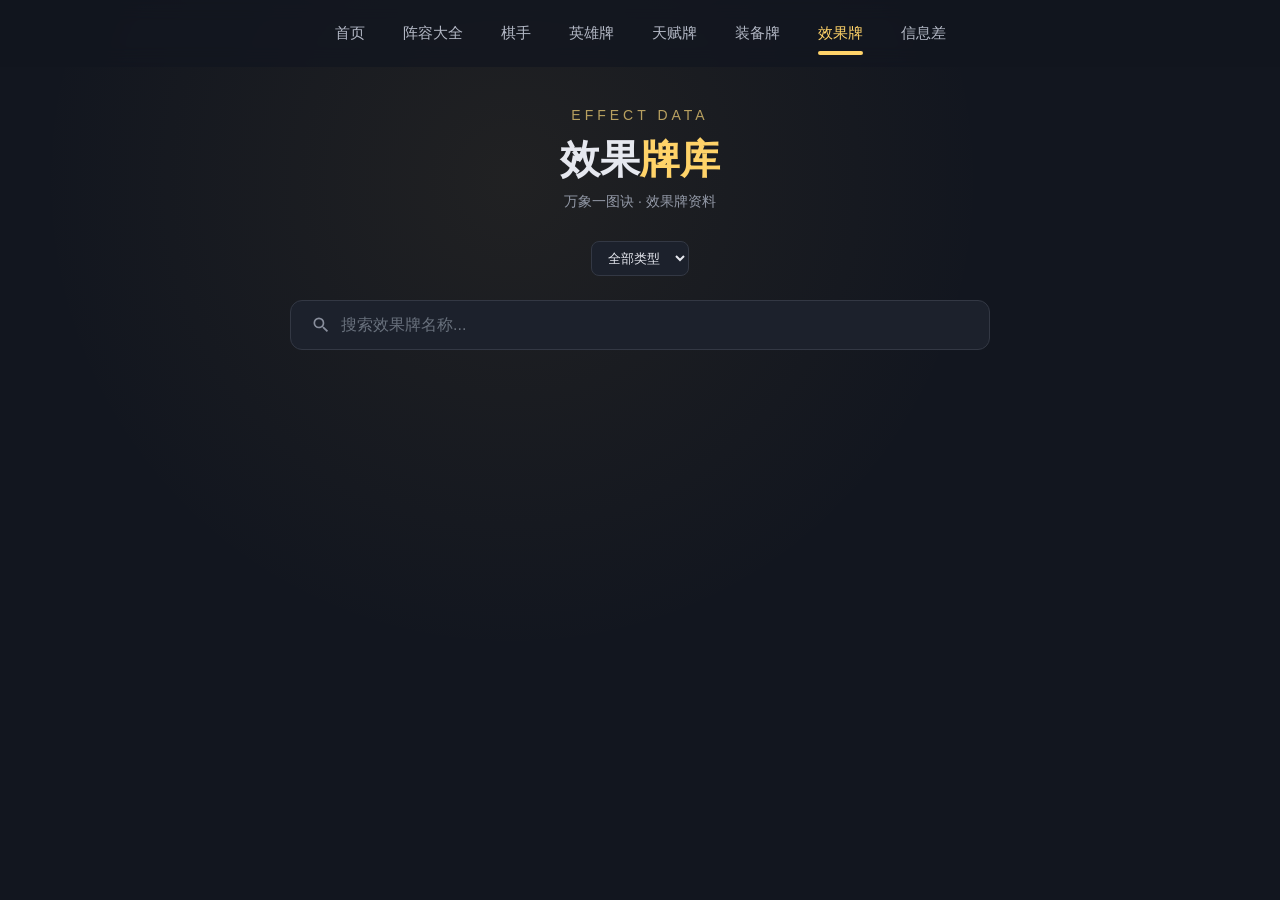
==== effect.html @ 61bbeb1e "Create effect.html" ====
<!DOCTYPE html>
<html lang="zh-CN">
<head>
    <meta charset="UTF-8">
    <meta name="viewport" content="width=device-width, initial-scale=1.0">
    <title>效果牌 - 王者万象棋 - 万象一图诀</title>
    <base href="./">
    <style>
        * {
            margin: 0;
            padding: 0;
            box-sizing: border-box;
            font-family: "PingFang SC", "Microsoft YaHei", sans-serif;
        }
        body {
            background-color: #12161f;
            color: #e6e8ef;
            background-image: radial-gradient(circle at 40% 20%, rgba(204, 164, 79, 0.08), transparent 45%);
            min-height: 100vh;
        }
        /* 顶部导航栏 */
        .top-nav-wrap {
            display: flex;
            align-items: center;
            justify-content: center;
            gap: 6px;
            padding: 16px 20px;
            background-color: rgba(18, 22, 31, 0.75);
            backdrop-filter: blur(10px);
            position: sticky;
            top: 0;
            z-index: 99;
        }
        .top-nav-wrap a {
            text-decoration: none;
            color: #b4b9c6;
            padding: 8px 16px;
            border-radius: 8px;
            font-size: 15px;
            transition: all 0.2s;
        }
        .top-nav-wrap a:hover {
            color: #ffd369;
            background-color: rgba(255,211,105,0.08);
        }
        .top-nav-wrap a.active {
            color: #ffd369;
            position: relative;
        }
        .top-nav-wrap a.active::after{
            content:'';
            position:absolute;
            left:16px;
            right:16px;
            bottom:-4px;
            height:4px;
            background:#ffd369;
            border-radius:99px;
        }
        .container {
            max-width: 1100px;
            margin: 0 auto;
            padding: 40px 20px;
        }
        .page-title {
            text-align:center;
            margin-bottom:30px;
        }
        .subtitle-tag {
            color: #b8a060;
            letter-spacing: 4px;
            font-size:14px;
            margin-bottom:12px;
        }
        h1 {
            font-size: 40px;
            line-height: 1.2;
            font-weight: 600;
        }
        .yellow-text {
            color: #ffd369;
        }
        .desc-line {
            color:#9298a6;
            margin:10px 0 24px;
            font-size:14px;
        }
        /* 筛选栏 */
        .filter-row {
            display:flex;
            gap:12px;
            justify-content:center;
            flex-wrap:wrap;
            margin-bottom:24px;
        }
        .filter-row select {
            background:#1c212c;
            color:#e6e8ef;
            border:1px solid #333844;
            padding: 8px 12px;
            border-radius:8px;
            outline:none;
        }
        /* 搜索框 */
        .search-box {
            display:flex;
            align-items:center;
            width: min(700px, 100%);
            margin:0 auto 36px;
            background: #1c212c;
            border: 1px solid #333844;
            border-radius:12px;
            padding:14px 20px;
        }
        .search-box input {
            flex:1;
            background:transparent;
            border:none;
            outline:none;
            color:#e6e8ef;
            font-size:16px;
            padding-left:10px;
        }
        .search-box input::placeholder {
            color:#68707c;
        }
        /* 卡片网格 */
        .card-grid {
            display:grid;
            grid-template-columns: repeat(auto-fill, minmax(200px,1fr));
            gap:16px;
        }
        .effect-card-item {
            background:#1c212c;
            border-radius:10px;
            padding:14px;
            border:1px solid #282d38;
            transition:0.2s;
            cursor:pointer;
        }
        .effect-card-item:hover {
            border-color:rgba(255,211,105,0.35);
        }
        .effect-card-cover img {
            width:100%;
            border-radius:8px;
            object-fit:cover;
        }
        /* 弹窗 */
        #detailModal {
            position: fixed;
            inset:0;
            background:rgba(0,0,0,0.75);
            display:none;
            align-items:center;
            justify-content:center;
            z-index:999;
            padding:20px;
        }
        .modal-content {
            background:#12161f;
            border:1px solid #333844;
            border-radius:14px;
            max-width:720px;
            width:100%;
            max-height:90vh;
            overflow-y:auto;
            padding:24px;
        }
        .split-line {
            height:1px;
            background:#282d38;
            margin:20px 0;
        }
        .modal-block h4 {
            color:#ffd369;
            margin-bottom:12px;
        }
        /* 弹窗头部 */
        .hero-header-bar {
            display:flex;
            align-items:center;
            gap:16px;
        }
        .hero-icon-wrap {
            display:flex;
            align-items:center;
            gap:16px;
        }
        .hero-main-icon {
            width:80px;
            height:80px;
            border-radius:10px;
            object-fit:cover;
        }
        .hero-name-large {
            font-size:24px;
            color:#ffd369;
            font-weight:bold;
        }
        .tag-stage {
            display:inline-block;
            background:rgba(255,211,105,0.12);
            color:#ffd369;
            padding:3px 8px;
            border-radius:6px;
            font-size:13px;
            margin-top:6px;
        }
    </style>
</head>
<body>
    <!-- 导航 -->
    <div class="top-nav-wrap">
        <a href="./index.html">首页</a>
        <a href="./lineup.html">阵容大全</a>
        <a href="./player.html">棋手</a>
        <a href="./hero-card.html">英雄牌</a>
        <a href="./talent.html">天赋牌</a>
        <a href="./equip.html">装备牌</a>
        <a href="./effect.html" class="active">效果牌</a>
        <a href="./info-gap.html">信息差</a>
    </div>

    <div class="container">
        <div class="page-title">
            <div class="subtitle-tag">EFFECT DATA</div>
            <h1>效果<span class="yellow-text">牌库</span></h1>
            <div class="desc-line">万象一图诀 · 效果牌资料</div>
        </div>

        <div class="filter-row">
            <select id="effectTypeFilter">
                <option value="all">全部类型</option>
                <option value="增益">增益</option>
                <option value="减益">减益</option>
                <option value="召唤">召唤</option>
                <option value="伤害">伤害</option>
            </select>
        </div>

        <div class="search-box">
            <svg width="20" height="20" viewBox="0 0 24 24" fill="#888e9c">
                <path d="M15.5 14h-.79l-.28-.27A6.471 6.471 0 0016 9.5 6.5 6.5 0 109.5 16c1.61 0 3.09-.59 4.23-1.57l.27.28v.79l5 4.99L20.49 19l-4.99-5zm-6 0C7.01 14 5 11.99 5 9.5S7.01 5 9.5 5 14 7.01 14 9.5 11.99 14 9.5 14z"/>
            </svg>
            <input id="effectSearchInput" type="text" placeholder="搜索效果牌名称...">
        </div>

        <div class="card-grid" id="effectCardList">
            <!-- 效果牌卡片渲染区域 -->
        </div>
    </div>

    <!-- 弹窗 -->
    <div id="detailModal">
        <div class="modal-content" id="modalBody">
        </div>
    </div>

<script type="module">
    import { allEffectData } from './effect.js';

    let currentEffectType = 'all';
    let effectSearchKw = '';
    const modal = document.getElementById('detailModal');
    const modalBody = document.getElementById('modalBody');

    document.getElementById('effectTypeFilter').addEventListener('change', e=>{
        currentEffectType = e.target.value;
        renderEffectList();
    })
    document.getElementById('effectSearchInput').addEventListener('input', e=>{
        effectSearchKw = e.target.value.trim().toLowerCase();
        renderEffectList();
    })

    function renderEffectList(){
        const wrap = document.getElementById('effectCardList');
        let filterArr = [...allEffectData];
        if(currentEffectType !== 'all'){
            filterArr = filterArr.filter(item => item.type === currentEffectType)
        }
        if(effectSearchKw){
            filterArr = filterArr.filter(item=> item.name.toLowerCase().includes(effectSearchKw))
        }
        if (!filterArr.length) {
            wrap.innerHTML = `<div style="text-align:center;color:#68707c;padding:40px">没有匹配的效果牌</div>`;
            return;
        }
        // 列表使用小图，没有小图自动回退大图
        wrap.innerHTML = filterArr.map(item => `
            <div class="effect-card-item" data-id="${item.id}">
                <div class="effect-card-cover">
                    <img src="${item.smallImg ?? item.img}" alt="${item.name}">
                    <div style="text-align:center;margin-top:8px;color:#ffd369">${item.name}</div>
                </div>
            </div>
        `).join('');
        bindEffectClick();
    }

    function bindEffectClick(){
        document.querySelectorAll('.effect-card-item').forEach(card=>{
            card.onclick = ()=>{
                const id = Number(card.dataset.id);
                const find = allEffectData.find(x=>x.id === id);
                if(!find) return;
                modalBody.innerHTML = `
                <div class="hero-header-bar">
                    <div class="hero-icon-wrap">
                        <img class="hero-main-icon" src="${find.img}" alt="${find.name}">
                        <div class="hero-name-title">
                            <div class="hero-name-main">
                                <span class="hero-name-large">${find.name}</span>
                            </div>
                            <div class="hero-tags-top">
                                <span class="tag-stage">${find.type}</span>
                            </div>
                        </div>
                    </div>
                </div>
                <div class="split-line"></div>
                <div class="modal-block">
                    <h4>效果描述</h4>
                    <div style="font-size:18px; line-height:1.6;">${find.desc || "暂无描述"}</div>
                </div>
                <div class="split-line"></div>
                <div class="modal-block">
                    <h4>获取方式</h4>
                    <div>${find.source || "暂无"}</div>
                </div>
                `;
                modal.style.display = 'flex';
            }
        })
    }
    // 空白处关闭弹窗
    modal.addEventListener('click', (e)=>{
        if(e.target === modal){
            modal.style.display = 'none';
        }
    })

    renderEffectList();
</script>

<!-- 导航高亮脚本 -->
<script>
(function(){
  const navLinks = document.querySelectorAll('.top-nav-wrap a');
  const currentPath = location.pathname.split('/').pop() || 'index.html';
  navLinks.forEach(link => {
    link.classList.remove('active');
    const href = link.getAttribute('href').replace('./','');
    if(href === currentPath){
      link.classList.add('active');
    }
  })
})();
</script>
</body>
</html>
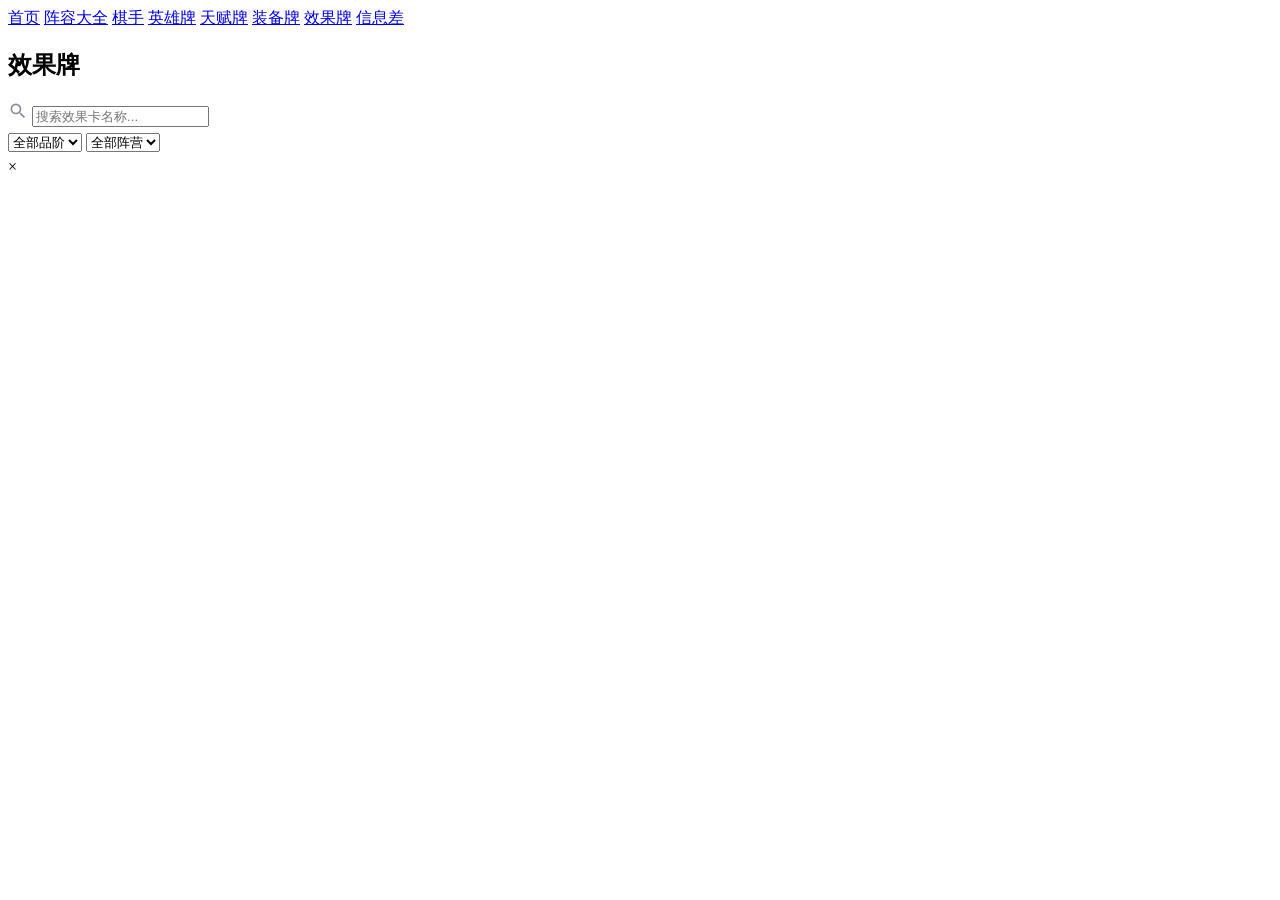
==== commit 8f8faf4c: "Update effect.html" ====
--- a/effect.html
+++ b/effect.html
@@ -1,362 +1,75 @@
 <!DOCTYPE html>
 <html lang="zh-CN">
 <head>
-    <meta charset="UTF-8">
-    <meta name="viewport" content="width=device-width, initial-scale=1.0">
-    <title>效果牌 - 王者万象棋 - 万象一图诀</title>
-    <base href="./">
-    <style>
-        * {
-            margin: 0;
-            padding: 0;
-            box-sizing: border-box;
-            font-family: "PingFang SC", "Microsoft YaHei", sans-serif;
-        }
-        body {
-            background-color: #12161f;
-            color: #e6e8ef;
-            background-image: radial-gradient(circle at 40% 20%, rgba(204, 164, 79, 0.08), transparent 45%);
-            min-height: 100vh;
-        }
-        /* 顶部导航栏 */
-        .top-nav-wrap {
-            display: flex;
-            align-items: center;
-            justify-content: center;
-            gap: 6px;
-            padding: 16px 20px;
-            background-color: rgba(18, 22, 31, 0.75);
-            backdrop-filter: blur(10px);
-            position: sticky;
-            top: 0;
-            z-index: 99;
-        }
-        .top-nav-wrap a {
-            text-decoration: none;
-            color: #b4b9c6;
-            padding: 8px 16px;
-            border-radius: 8px;
-            font-size: 15px;
-            transition: all 0.2s;
-        }
-        .top-nav-wrap a:hover {
-            color: #ffd369;
-            background-color: rgba(255,211,105,0.08);
-        }
-        .top-nav-wrap a.active {
-            color: #ffd369;
-            position: relative;
-        }
-        .top-nav-wrap a.active::after{
-            content:'';
-            position:absolute;
-            left:16px;
-            right:16px;
-            bottom:-4px;
-            height:4px;
-            background:#ffd369;
-            border-radius:99px;
-        }
-        .container {
-            max-width: 1100px;
-            margin: 0 auto;
-            padding: 40px 20px;
-        }
-        .page-title {
-            text-align:center;
-            margin-bottom:30px;
-        }
-        .subtitle-tag {
-            color: #b8a060;
-            letter-spacing: 4px;
-            font-size:14px;
-            margin-bottom:12px;
-        }
-        h1 {
-            font-size: 40px;
-            line-height: 1.2;
-            font-weight: 600;
-        }
-        .yellow-text {
-            color: #ffd369;
-        }
-        .desc-line {
-            color:#9298a6;
-            margin:10px 0 24px;
-            font-size:14px;
-        }
-        /* 筛选栏 */
-        .filter-row {
-            display:flex;
-            gap:12px;
-            justify-content:center;
-            flex-wrap:wrap;
-            margin-bottom:24px;
-        }
-        .filter-row select {
-            background:#1c212c;
-            color:#e6e8ef;
-            border:1px solid #333844;
-            padding: 8px 12px;
-            border-radius:8px;
-            outline:none;
-        }
-        /* 搜索框 */
-        .search-box {
-            display:flex;
-            align-items:center;
-            width: min(700px, 100%);
-            margin:0 auto 36px;
-            background: #1c212c;
-            border: 1px solid #333844;
-            border-radius:12px;
-            padding:14px 20px;
-        }
-        .search-box input {
-            flex:1;
-            background:transparent;
-            border:none;
-            outline:none;
-            color:#e6e8ef;
-            font-size:16px;
-            padding-left:10px;
-        }
-        .search-box input::placeholder {
-            color:#68707c;
-        }
-        /* 卡片网格 */
-        .card-grid {
-            display:grid;
-            grid-template-columns: repeat(auto-fill, minmax(200px,1fr));
-            gap:16px;
-        }
-        .effect-card-item {
-            background:#1c212c;
-            border-radius:10px;
-            padding:14px;
-            border:1px solid #282d38;
-            transition:0.2s;
-            cursor:pointer;
-        }
-        .effect-card-item:hover {
-            border-color:rgba(255,211,105,0.35);
-        }
-        .effect-card-cover img {
-            width:100%;
-            border-radius:8px;
-            object-fit:cover;
-        }
-        /* 弹窗 */
-        #detailModal {
-            position: fixed;
-            inset:0;
-            background:rgba(0,0,0,0.75);
-            display:none;
-            align-items:center;
-            justify-content:center;
-            z-index:999;
-            padding:20px;
-        }
-        .modal-content {
-            background:#12161f;
-            border:1px solid #333844;
-            border-radius:14px;
-            max-width:720px;
-            width:100%;
-            max-height:90vh;
-            overflow-y:auto;
-            padding:24px;
-        }
-        .split-line {
-            height:1px;
-            background:#282d38;
-            margin:20px 0;
-        }
-        .modal-block h4 {
-            color:#ffd369;
-            margin-bottom:12px;
-        }
-        /* 弹窗头部 */
-        .hero-header-bar {
-            display:flex;
-            align-items:center;
-            gap:16px;
-        }
-        .hero-icon-wrap {
-            display:flex;
-            align-items:center;
-            gap:16px;
-        }
-        .hero-main-icon {
-            width:80px;
-            height:80px;
-            border-radius:10px;
-            object-fit:cover;
-        }
-        .hero-name-large {
-            font-size:24px;
-            color:#ffd369;
-            font-weight:bold;
-        }
-        .tag-stage {
-            display:inline-block;
-            background:rgba(255,211,105,0.12);
-            color:#ffd369;
-            padding:3px 8px;
-            border-radius:6px;
-            font-size:13px;
-            margin-top:6px;
-        }
-    </style>
+<meta charset="UTF-8" />
+<meta name="viewport" content="width=device-width, initial-scale=1.0" />
+<title>效果牌</title>
+<link rel="stylesheet" href="style.css" />
+<link rel="stylesheet" href="effect-card.css" />
 </head>
 <body>
-    <!-- 导航 -->
-    <div class="top-nav-wrap">
-        <a href="./index.html">首页</a>
-        <a href="./lineup.html">阵容大全</a>
-        <a href="./player.html">棋手</a>
-        <a href="./hero-card.html">英雄牌</a>
-        <a href="./talent.html">天赋牌</a>
-        <a href="./equip.html">装备牌</a>
-        <a href="./effect.html" class="active">效果牌</a>
-        <a href="./info-gap.html">信息差</a>
+
+<!-- 顶部导航 -->
+<div class="top-nav-wrap">
+    <a href="./index.html">首页</a>
+    <a href="./lineup.html">阵容大全</a>
+    <a href="./player.html">棋手</a>
+    <a href="./hero-card.html">英雄牌</a>
+    <a href="./talent.html">天赋牌</a>
+    <a href="./equip.html">装备牌</a>
+    <a href="./effect.html"class="active">效果牌</a>
+    <a href="./info-gap.html">信息差</a>
+</div>
+
+<div class="container">
+    <h2 class="page-title">效果牌</h2>
+
+    <!-- 搜索框 -->
+    <div class="search-box">
+        <svg width="20" height="20" viewBox="0 0 24 24" fill="#888e9c">
+            <path d="M15.5 14h-.79l-.28-.27A6.471 6.471 0 0016 9.5 6.5 6.5 0 109.5 16c1.61 0 3.09-.59 4.23-1.57l.27.28v.79l5 4.99L20.49 19l-4.99-5zm-6 0C7.01 14 5 11.99 5 9.5S7.01 5 9.5 5 14 7.01 14 9.5 11.99 14 9.5 14z"/>
+        </svg>
+        <input id="searchInput" type="text" placeholder="搜索效果卡名称..." />
     </div>
 
-    <div class="container">
-        <div class="page-title">
-            <div class="subtitle-tag">EFFECT DATA</div>
-            <h1>效果<span class="yellow-text">牌库</span></h1>
-            <div class="desc-line">万象一图诀 · 效果牌资料</div>
-        </div>
+    <!-- 筛选区 -->
+    <div class="filter-wrap">
+        <div class="filter-row">
+            <select id="stageFilter" class="filter-select">
+                <option value="all">全部品阶</option>
+                <option value="1">1阶</option>
+                <option value="2">2阶</option>
+                <option value="3">3阶</option>
+                <option value="4">4阶</option>
+                <option value="5">5阶</option>
+                <option value="6">6阶</option>
+            </select>
 
-        <div class="filter-row">
-            <select id="effectTypeFilter">
-                <option value="all">全部类型</option>
-                <option value="增益">增益</option>
-                <option value="减益">减益</option>
-                <option value="召唤">召唤</option>
-                <option value="伤害">伤害</option>
+            <select id="campFilter" class="filter-select">
+                <option value="all">全部阵营</option>
+                <option value="大河流域">大河流域</option>
+                <option value="河洛">河洛</option>
+                <option value="日落海">日落海</option>
+                <option value="三分之地">三分之地</option>
+                <option value="逐鹿">逐鹿</option>
+                <option value="无阵营">无阵营</option>
             </select>
-        </div>
 
-        <div class="search-box">
-            <svg width="20" height="20" viewBox="0 0 24 24" fill="#888e9c">
-                <path d="M15.5 14h-.79l-.28-.27A6.471 6.471 0 0016 9.5 6.5 6.5 0 109.5 16c1.61 0 3.09-.59 4.23-1.57l.27.28v.79l5 4.99L20.49 19l-4.99-5zm-6 0C7.01 14 5 11.99 5 9.5S7.01 5 9.5 5 14 7.01 14 9.5 11.99 14 9.5 14z"/>
-            </svg>
-            <input id="effectSearchInput" type="text" placeholder="搜索效果牌名称...">
-        </div>
-
-        <div class="card-grid" id="effectCardList">
-            <!-- 效果牌卡片渲染区域 -->
         </div>
     </div>
 
-    <!-- 弹窗 -->
-    <div id="detailModal">
-        <div class="modal-content" id="modalBody">
-        </div>
+    <!-- 效果牌列表 -->
+    <div class="effect-card-grid" id="effectCardList"></div>
+</div>
+
+<!-- 详情弹窗 -->
+<div class="modal" id="detailModal">
+    <div class="modal-content">
+        <span class="modal-close" id="closeModal">&times;</span>
+        <div id="modalBody"></div>
     </div>
+</div>
 
-<script type="module">
-    import { allEffectData } from './effect.js';
-
-    let currentEffectType = 'all';
-    let effectSearchKw = '';
-    const modal = document.getElementById('detailModal');
-    const modalBody = document.getElementById('modalBody');
-
-    document.getElementById('effectTypeFilter').addEventListener('change', e=>{
-        currentEffectType = e.target.value;
-        renderEffectList();
-    })
-    document.getElementById('effectSearchInput').addEventListener('input', e=>{
-        effectSearchKw = e.target.value.trim().toLowerCase();
-        renderEffectList();
-    })
-
-    function renderEffectList(){
-        const wrap = document.getElementById('effectCardList');
-        let filterArr = [...allEffectData];
-        if(currentEffectType !== 'all'){
-            filterArr = filterArr.filter(item => item.type === currentEffectType)
-        }
-        if(effectSearchKw){
-            filterArr = filterArr.filter(item=> item.name.toLowerCase().includes(effectSearchKw))
-        }
-        if (!filterArr.length) {
-            wrap.innerHTML = `<div style="text-align:center;color:#68707c;padding:40px">没有匹配的效果牌</div>`;
-            return;
-        }
-        // 列表使用小图，没有小图自动回退大图
-        wrap.innerHTML = filterArr.map(item => `
-            <div class="effect-card-item" data-id="${item.id}">
-                <div class="effect-card-cover">
-                    <img src="${item.smallImg ?? item.img}" alt="${item.name}">
-                    <div style="text-align:center;margin-top:8px;color:#ffd369">${item.name}</div>
-                </div>
-            </div>
-        `).join('');
-        bindEffectClick();
-    }
-
-    function bindEffectClick(){
-        document.querySelectorAll('.effect-card-item').forEach(card=>{
-            card.onclick = ()=>{
-                const id = Number(card.dataset.id);
-                const find = allEffectData.find(x=>x.id === id);
-                if(!find) return;
-                modalBody.innerHTML = `
-                <div class="hero-header-bar">
-                    <div class="hero-icon-wrap">
-                        <img class="hero-main-icon" src="${find.img}" alt="${find.name}">
-                        <div class="hero-name-title">
-                            <div class="hero-name-main">
-                                <span class="hero-name-large">${find.name}</span>
-                            </div>
-                            <div class="hero-tags-top">
-                                <span class="tag-stage">${find.type}</span>
-                            </div>
-                        </div>
-                    </div>
-                </div>
-                <div class="split-line"></div>
-                <div class="modal-block">
-                    <h4>效果描述</h4>
-                    <div style="font-size:18px; line-height:1.6;">${find.desc || "暂无描述"}</div>
-                </div>
-                <div class="split-line"></div>
-                <div class="modal-block">
-                    <h4>获取方式</h4>
-                    <div>${find.source || "暂无"}</div>
-                </div>
-                `;
-                modal.style.display = 'flex';
-            }
-        })
-    }
-    // 空白处关闭弹窗
-    modal.addEventListener('click', (e)=>{
-        if(e.target === modal){
-            modal.style.display = 'none';
-        }
-    })
-
-    renderEffectList();
-</script>
-
-<!-- 导航高亮脚本 -->
-<script>
-(function(){
-  const navLinks = document.querySelectorAll('.top-nav-wrap a');
-  const currentPath = location.pathname.split('/').pop() || 'index.html';
-  navLinks.forEach(link => {
-    link.classList.remove('active');
-    const href = link.getAttribute('href').replace('./','');
-    if(href === currentPath){
-      link.classList.add('active');
-    }
-  })
-})();
-</script>
+<script src="effect-card.js"></script>
 </body>
 </html>
--- a/style.css
+++ b/style.css
@@ -0,0 +1,81 @@
+/* 【普通文字筛选按钮：强度、阵营 保持原样】 */
+.filter-chip{
+    padding:6px 12px;
+    border-radius:8px;
+    background:#1c212c;
+    border:1px solid #333844;
+    color:#b4b9c6;
+    cursor:pointer;
+    transition:0.2s;
+    white-space:nowrap; /* 补上这个，和你原来保持一致，防止文字折行 */
+}
+.filter-chip.active{
+    border-color:#ffd369;
+    color:#ffd369;
+    background:rgba(255,211,105,0.08);
+}
+/* ========== 棋手头像单独覆盖样式 ========== */
+.filter-row:first-child .filter-chip.player-chip {
+    all: unset;
+    display: block;
+    width: 42px;
+    height: 42px;
+    border-radius: 50%;
+    overflow: hidden;
+    flex-shrink: 0;
+    border: 2px solid #333844;
+    background: #1c212c;
+    cursor: pointer;
+}
+.filter-row:first-child .filter-chip.player-chip img {
+    width: 100%;
+    height: 100%;
+    object-fit: cover;
+    display: block;
+}
+.filter-row:first-child .filter-chip.player-chip.active {
+    border-color:#ffd369;
+    box-shadow: 0  0  6px rgba(255,211,105,0.25);
+}
+/* 棋手那一行开启横向滚动，不再换行 */
+.filter-row:first-child {
+    overflow-x: auto;
+    overflow-y: hidden;
+    flex-wrap: nowrap;
+    padding: 6px 0;
+}
+.filter-row:first-child::-webkit-scrollbar {
+    height: 4px;
+}
+.filter-row:first-child::-webkit-scrollbar-track {
+    background: #12161f;
+}
+.filter-row:first-child::-webkit-scrollbar-thumb {
+    background: #333844;
+    border-radius: 2px;
+}
+/* BAN位：红底白字 */
+.ban-first-tag {
+    background:#d92424;
+    color:#ffffff;
+    padding:2px 8px;
+    border-radius:5px;
+    font-size:12px;
+    font-weight:bold;
+    margin-right:4px;
+}
+/* 阵营标签：深色底金色字，保持你现在截图里的样子 */
+.tag {
+    background:#303036;
+    color:#ffd878;
+    padding:2px 8px;
+    border-radius:5px;
+    font-size:12px;
+}
+/* 阵容码可点击复制 */
+.copy-code{
+    cursor:pointer;
+}
+.copy-code:hover{
+    color:#ffd369;
+}
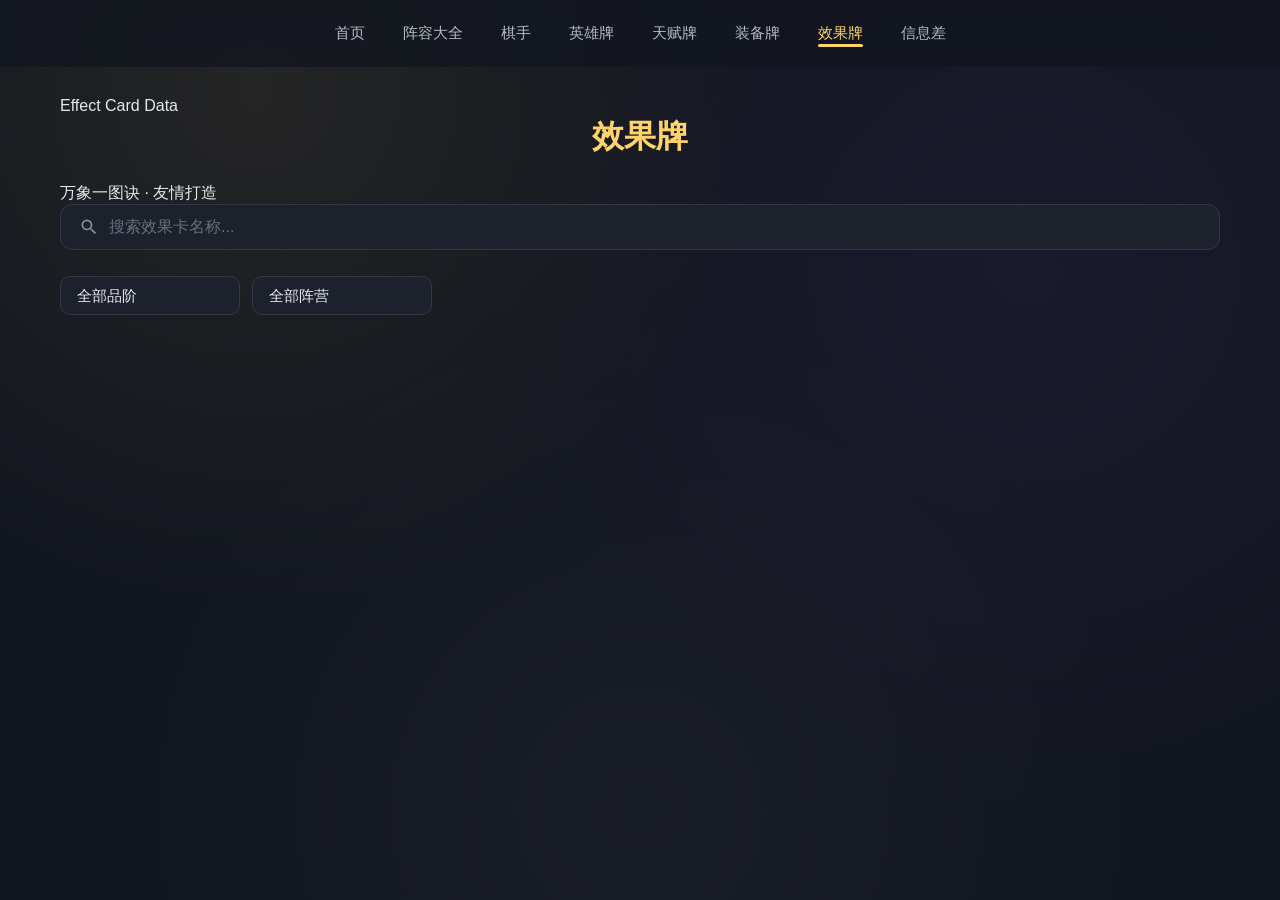
==== commit f7a8cf15: "Update effect.html" ====
--- a/effect.html
+++ b/effect.html
@@ -22,7 +22,9 @@
 </div>
 
 <div class="container">
+    <div class="subtitle-tag">Effect Card Data</div>
     <h2 class="page-title">效果牌</h2>
+    <div class="desc-line">万象一图诀 · 友情打造</div>
 
     <!-- 搜索框 -->
     <div class="search-box">
--- a/effect-card.css
+++ b/effect-card.css
@@ -0,0 +1,276 @@
+* {
+    margin: 0;
+    padding: 0;
+    box-sizing: border-box;
+    font-family: "PingFang SC", "Microsoft YaHei", sans-serif;
+}
+body {
+    background-color: #12161f;
+    color: #e6e8ef;
+    background-image:
+        radial-gradient(circle at 20% 10%, rgba(255, 211, 105, 0.08), transparent 40%),
+        radial-gradient(circle at 80% 30%, rgba(123, 63, 216, 0.08), transparent 45%),
+        radial-gradient(circle at 50% 90%, rgba(255, 255, 255, 0.03), transparent 50%);
+    min-height: 100vh;
+}
+/* 顶部导航 */
+.top-nav-wrap {
+    display: flex;
+    align-items: center;
+    justify-content: center;
+    gap: 6px;
+    padding: 16px 20px;
+    background-color: rgba(18, 22, 31, 0.75);
+    backdrop-filter: blur(10px);
+    position: sticky;
+    top: 0;
+    z-index: 99;
+}
+.top-nav-wrap a {
+    text-decoration: none;
+    color: #b4b9c6;
+    padding: 8px 16px;
+    border-radius: 8px;
+    font-size: 15px;
+    transition: all 0.2s;
+    position: relative;
+}
+.top-nav-wrap a:hover {
+    color: #ffd369;
+    background-color: rgba(255, 211, 105, 0.08);
+}
+.top-nav-wrap a.active {
+    color: #ffd369;
+}
+.top-nav-wrap a.active::after {
+    content: "";
+    position: absolute;
+    left: 16px;
+    right: 16px;
+    bottom: 4px;
+    height: 3px;
+    background-color: #ffd369;
+    border-radius: 2px;
+}
+.container {
+    max-width: 1200px;
+    margin: 0 auto;
+    padding: 30px 20px;
+}
+.page-title {
+    font-size: 32px;
+    text-align: center;
+    margin-bottom: 24px;
+    color: #ffd369;
+}
+/* 搜索框 */
+.search-box {
+    display: flex;
+    align-items: center;
+    width: 100%;
+    margin: 0 auto 20px;
+    background: #1c212c;
+    border: 1px solid #333844;
+    border-radius: 12px;
+    padding: 12px 18px;
+}
+.search-box input {
+    flex: 1;
+    background: transparent;
+    border: none;
+    outline: none;
+    color: #e6e8ef;
+    font-size: 16px;
+    padding-left: 10px;
+}
+.search-box input::placeholder {
+    color: #686e7c;
+}
+/* 筛选区 */
+.filter-wrap {
+    margin-bottom: 24px;
+}
+.filter-row {
+    display: flex;
+    flex-wrap: wrap;
+    gap: 12px;
+    align-items: center;
+}
+.filter-select {
+    appearance: none;
+    background-color: #1c212c;
+    border: 1px solid #333844;
+    color: #e6e8ef;
+    padding: 10px 16px;
+    border-radius: 10px;
+    font-size: 15px;
+    outline: none;
+    cursor: pointer;
+    min-width: 180px;
+}
+.filter-select:focus {
+    border-color: #ffd369;
+}
+
+/* 装备牌网格（完全参照英雄牌网格样式复刻） */
+.equip-card-grid {
+    display: grid;
+    grid-template-columns: repeat(auto-fill, minmax(180px, 1fr));
+    gap: 16px;
+    margin-top: 20px;
+}
+.equip-card-item {
+    background: transparent;
+    border: 0;
+    border-radius: 16px;
+    overflow: hidden;
+    cursor: pointer;
+    transition: 0.3s ease;
+    box-shadow: 0 4px 20px rgba(0, 0, 0, 0.25);
+    max-width: 180px;
+    margin: 0 auto;
+}
+.equip-card-item:hover {
+    transform: translateY(-4px);
+    box-shadow: 0 10px 30px rgba(255, 211, 105, 0.15);
+}
+.equip-card-cover {
+    width: 100%;
+    aspect-ratio: 5 / 7;
+    overflow: hidden;
+    border-radius: 16px;
+}
+.equip-card-cover img {
+    width: 100%;
+    height: 100%;
+    object-fit: cover;
+    display: block;
+}
+
+.modal-type {
+    color:#88aaff;
+    margin:8px 0;
+}
+.modal-desc {
+    color:#fff;
+    margin:12px 0;
+    font-size:16px;
+}
+.modal-detail {
+    color:#b0b6c4;
+    line-height:1.6;
+}
+.modal {
+    display: none;
+    position: fixed;
+    z-index: 999;
+    inset: 0;
+    background-color: rgba(0,0,0,0.75);
+    align-items: center;
+    justify-content: center;
+}
+.modal-content {
+    background: #171c29;
+    border-radius: 16px;
+    width: 92%;
+    max-width: 1000px;
+    padding: 32px;
+}
+.modal-close {
+    position: absolute;
+    top: 16px;
+    right: 24px;
+    font-size: 30px;
+    color: #aaa;
+    cursor: pointer;
+}
+.equip-modal-wrap {
+    display: flex;
+    gap: 32px;
+}
+.equip-modal-left {
+    flex-shrink: 0;
+    width: 240px;
+}
+.equip-modal-card {
+    background: #202636;
+    border-radius: 12px;
+    padding: 16px;
+    text-align: center;
+}
+.equip-modal-card img {
+    width: 100%;
+    border-radius: 10px;
+}
+.equip-modal-card-name {
+    margin-top: 8px;
+    font-size: 18px;
+    color: #fff;
+}
+.equip-modal-right {
+    flex: 1;
+}
+.equip-modal-title {
+    display: flex;
+    align-items: center;
+    gap: 12px;
+    color: #fff;
+}
+.equip-modal-tag {
+    font-size: 14px;
+    color: #ffd369;
+    background: rgba(255,211,105,0.12);
+    padding: 3px 8px;
+    border-radius: 4px;
+}
+.equip-modal-desc {
+    margin-top: 16px;
+    color: #d4d8e3;
+    font-size: 15px;
+}
+.equip-modal-source {
+    margin-top: 8px;
+    color: #999fac;
+    font-size: 14px;
+}
+.equip-divider {
+    border: none;
+    height: 1px;
+    background-color: #30384b;
+    margin: 20px 0;
+}
+.equip-cast-title {
+    color: #fff;
+    font-size: 17px;
+    margin-bottom: 14px;
+}
+.cast-list {
+    display: flex;
+    flex-direction: column;
+    gap: 10px;
+}
+.cast-item {
+    display: flex;
+    align-items: center;
+    gap: 12px;
+    background: #1e2433;
+    padding: 10px 12px;
+    border-radius: 8px;
+}
+.cast-icon {
+    width: 36px;
+    height: 36px;
+    border-radius: 6px;
+}
+.cast-text {
+    display: flex;
+    flex-direction: column;
+}
+.cast-name {
+    color: #fff;
+    font-size: 15px;
+}
+.cast-effect {
+    color: #b1b7c7;
+    font-size: 13px;
+}
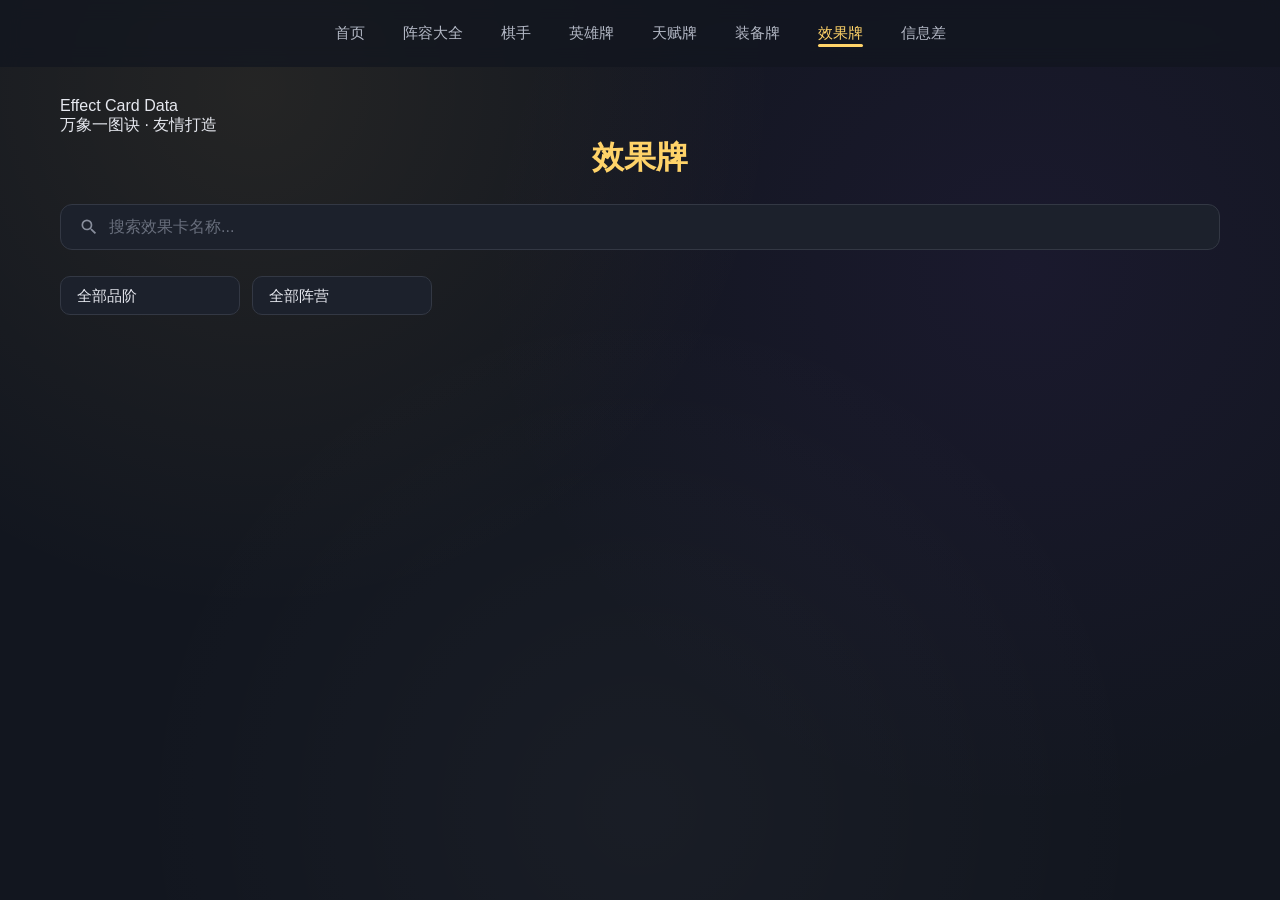
==== commit e7c6aa54: "Update effect.html" ====
--- a/effect.html
+++ b/effect.html
@@ -22,9 +22,13 @@
 </div>
 
 <div class="container">
-    <div class="subtitle-tag">Effect Card Data</div>
-    <h2 class="page-title">效果牌</h2>
-    <div class="desc-line">万象一图诀 · 友情打造</div>
+    <div class="title-wrap">
+        <div class="title-left">
+            <div class="subtitle-tag">Effect Card Data</div>
+            <div class="desc-line">万象一图诀 · 友情打造</div>
+        </div>
+        <h2 class="page-title">效果牌</h2>
+    </div>
 
     <!-- 搜索框 -->
     <div class="search-box">
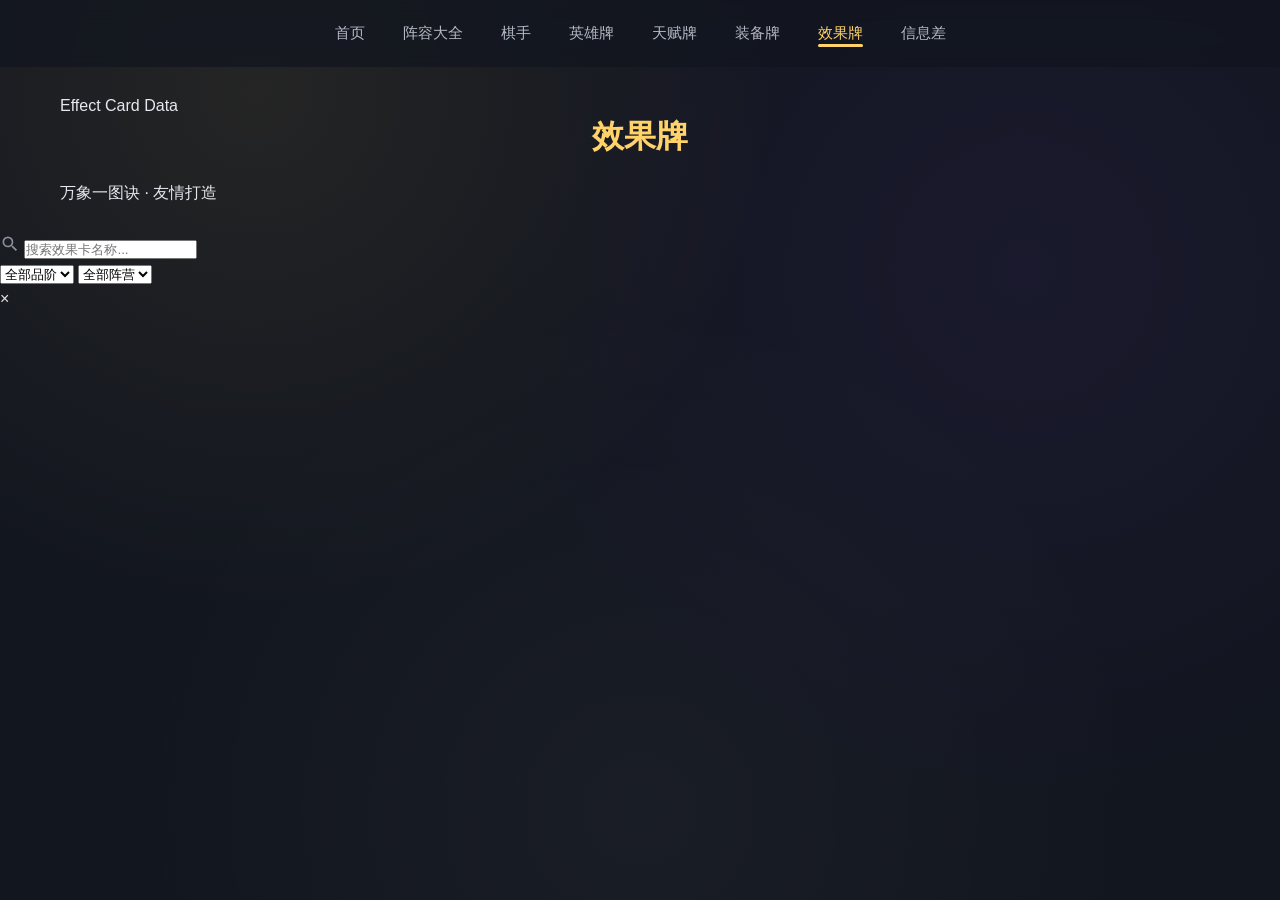
==== commit d1e5ad1e: "Update effect.html" ====
--- a/effect.html
+++ b/effect.html
@@ -22,13 +22,14 @@
 </div>
 
 <div class="container">
-    <div class="title-wrap">
-        <div class="title-left">
-            <div class="subtitle-tag">Effect Card Data</div>
-            <div class="desc-line">万象一图诀 · 友情打造</div>
-        </div>
-        <h2 class="page-title">效果牌</h2>
-    </div>
+  <div class="title-stack">
+    <div class="subtitle-tag">Effect Card Data</div>
+    <h2 class="page-title">效果牌</h2>
+    <div class="desc-line">万象一图诀 · 友情打造</div>
+  </div>
+
+  <!-- 搜索筛选代码放这里 -->
+</div>
 
     <!-- 搜索框 -->
     <div class="search-box">
--- a/effect-card.css
+++ b/effect-card.css
@@ -62,6 +62,26 @@
     text-align: center;
     margin-bottom: 24px;
     color: #ffd369;
+
+.title-wrap {
+    display: flex;
+    justify-content: space-between;
+    align-items: center;
+    margin-bottom: 24px;
+}
+.title-left {
+    display: flex;
+    flex-direction: column;
+    gap: 10px; /* 英文和底部备注之间的行距 */
+}
+.subtitle-tag {
+    color: #cccccc;
+    font-size: 28px;
+}
+.desc-line {
+    color: #b4b9c6;
+    font-size: 20px;
+
 }
 /* 搜索框 */
 .search-box {
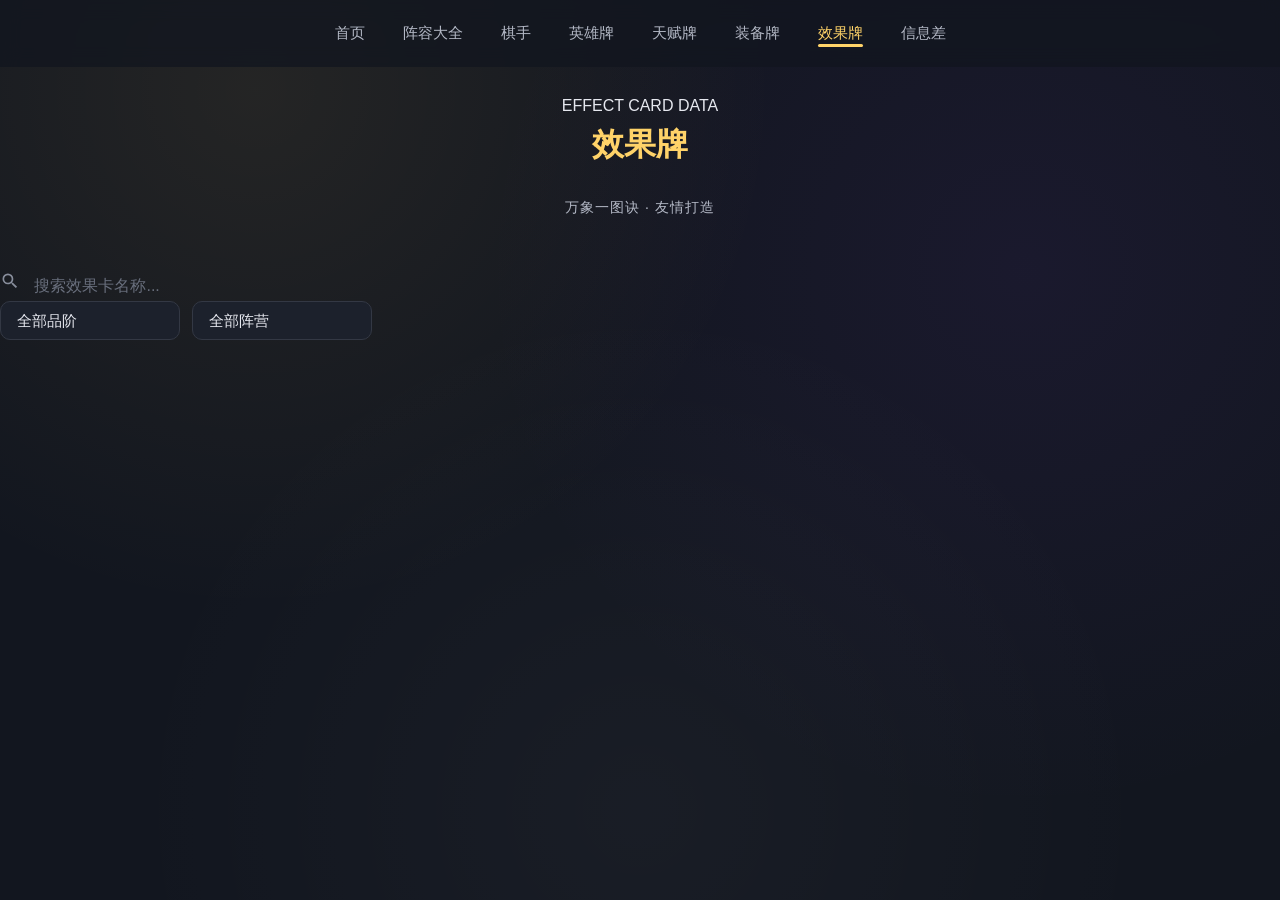
==== commit b3398a58: "Update effect.html" ====
--- a/effect.html
+++ b/effect.html
@@ -23,7 +23,7 @@
 
 <div class="container">
   <div class="title-stack">
-    <div class="subtitle-tag">Effect Card Data</div>
+    <div class="subtitle-tag">EFFECT CARD DATA</div>
     <h2 class="page-title">效果牌</h2>
     <div class="desc-line">万象一图诀 · 友情打造</div>
   </div>
--- a/effect-card.css
+++ b/effect-card.css
@@ -57,30 +57,37 @@
     margin: 0 auto;
     padding: 30px 20px;
 }
+.title-stack {
+  display: flex;
+  flex-direction: column;
+  align-items: center; /* 全部居中 */
+  gap: 8px;
+  margin-bottom: 24px;
+}
+
+/* 英文小字：最上面 */
+.subtitle-en {
+    color: #ffd369;
+    font-size: 14px;
+    font-weight: 500;
+    letter-spacing: 1px;
+    margin-bottom: 14px;
+}
+
+/* 中间大标题 */
 .page-title {
     font-size: 32px;
     text-align: center;
     margin-bottom: 24px;
     color: #ffd369;
-
-.title-wrap {
-    display: flex;
-    justify-content: space-between;
-    align-items: center;
-    margin-bottom: 24px;
-}
-.title-left {
-    display: flex;
-    flex-direction: column;
-    gap: 10px; /* 英文和底部备注之间的行距 */
-}
-.subtitle-tag {
-    color: #cccccc;
-    font-size: 28px;
-}
+}
+/* 底部标签/备注 */
 .desc-line {
     color: #b4b9c6;
-    font-size: 20px;
+    font-size: 14px;
+    font-weight: 400;
+    letter-spacing: 1px;
+}
 
 }
 /* 搜索框 */
@@ -132,14 +139,14 @@
     border-color: #ffd369;
 }
 
-/* 装备牌网格（完全参照英雄牌网格样式复刻） */
-.equip-card-grid {
+/* 效果牌网格（完全参照英雄牌网格样式复刻） */
+.effect-card-grid {
     display: grid;
     grid-template-columns: repeat(auto-fill, minmax(180px, 1fr));
     gap: 16px;
     margin-top: 20px;
 }
-.equip-card-item {
+.effect-card-item {
     background: transparent;
     border: 0;
     border-radius: 16px;
@@ -150,17 +157,17 @@
     max-width: 180px;
     margin: 0 auto;
 }
-.equip-card-item:hover {
+.effect-card-item:hover {
     transform: translateY(-4px);
     box-shadow: 0 10px 30px rgba(255, 211, 105, 0.15);
 }
-.equip-card-cover {
+.effect-card-cover {
     width: 100%;
     aspect-ratio: 5 / 7;
     overflow: hidden;
     border-radius: 16px;
 }
-.equip-card-cover img {
+.effect-card-cover img {
     width: 100%;
     height: 100%;
     object-fit: cover;
@@ -204,62 +211,62 @@
     color: #aaa;
     cursor: pointer;
 }
-.equip-modal-wrap {
+.effect-modal-wrap {
     display: flex;
     gap: 32px;
 }
-.equip-modal-left {
+.effect-modal-left {
     flex-shrink: 0;
     width: 240px;
 }
-.equip-modal-card {
+.effect-modal-card {
     background: #202636;
     border-radius: 12px;
     padding: 16px;
     text-align: center;
 }
-.equip-modal-card img {
+.effect-modal-card img {
     width: 100%;
     border-radius: 10px;
 }
-.equip-modal-card-name {
+.effect-modal-card-name {
     margin-top: 8px;
     font-size: 18px;
     color: #fff;
 }
-.equip-modal-right {
+.effect-modal-right {
     flex: 1;
 }
-.equip-modal-title {
+.effect-modal-title {
     display: flex;
     align-items: center;
     gap: 12px;
     color: #fff;
 }
-.equip-modal-tag {
+.effect-modal-tag {
     font-size: 14px;
     color: #ffd369;
     background: rgba(255,211,105,0.12);
     padding: 3px 8px;
     border-radius: 4px;
 }
-.equip-modal-desc {
+.effect-modal-desc {
     margin-top: 16px;
     color: #d4d8e3;
     font-size: 15px;
 }
-.equip-modal-source {
+.effect-modal-source {
     margin-top: 8px;
     color: #999fac;
     font-size: 14px;
 }
-.equip-divider {
+.effect-divider {
     border: none;
     height: 1px;
     background-color: #30384b;
     margin: 20px 0;
 }
-.equip-cast-title {
+.effect-cast-title {
     color: #fff;
     font-size: 17px;
     margin-bottom: 14px;
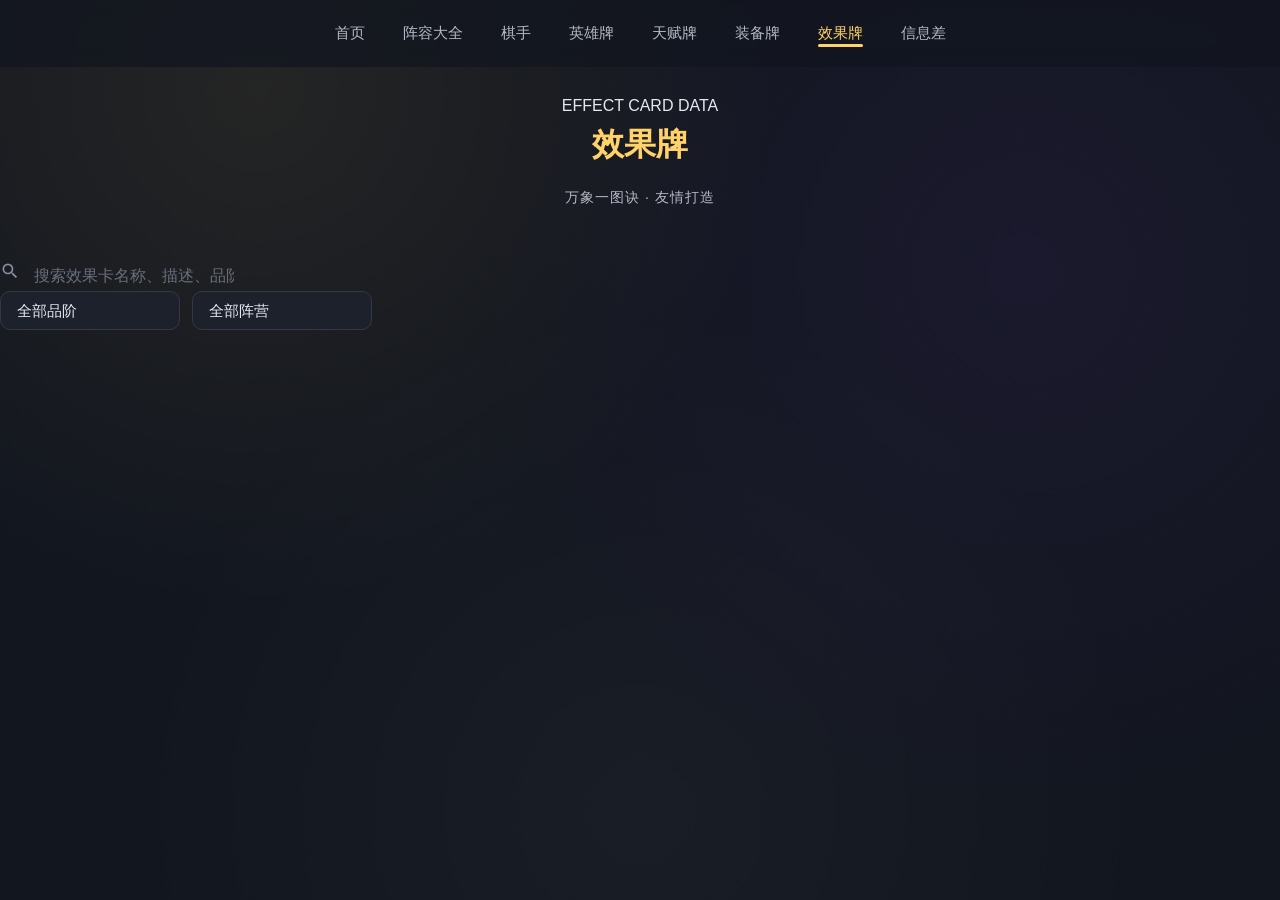
==== commit d14cf20e: "Update effect.html" ====
--- a/effect.html
+++ b/effect.html
@@ -31,39 +31,36 @@
   <!-- 搜索筛选代码放这里 -->
 </div>
 
-    <!-- 搜索框 -->
-    <div class="search-box">
-        <svg width="20" height="20" viewBox="0 0 24 24" fill="#888e9c">
-            <path d="M15.5 14h-.79l-.28-.27A6.471 6.471 0 0016 9.5 6.5 6.5 0 109.5 16c1.61 0 3.09-.59 4.23-1.57l.27.28v.79l5 4.99L20.49 19l-4.99-5zm-6 0C7.01 14 5 11.99 5 9.5S7.01 5 9.5 5 14 7.01 14 9.5 11.99 14 9.5 14z"/>
-        </svg>
-        <input id="searchInput" type="text" placeholder="搜索效果卡名称..." />
+ <!-- 搜索框 -->
+<div class="search-box">
+    <svg width="20" height="20" viewBox="0 0 24 24" fill="#888e9c">
+        <path d="M15.5 14h-.79l-.28-.27A6.471 6.471 0 0016 9.5 6.5 6.5 0 109.5 16c1.61 0 3.09-.59 4.23-1.57l.27.28v.79l5 4.99L20.49 19l-4.99-5zm-6 0C7.01 14 5 11.99 5 9.5S7.01 5 9.5 5 14 7.01 14 9.5 11.99 14 9.5 14z"/>
+    </svg>
+    <input id="effectSearchInput" type="text" placeholder="搜索效果卡名称、描述、品阶、阵营..." />
+</div>
+<!-- 筛选区 -->
+<div class="filter-wrap">
+    <div class="filter-row">
+        <select id="effectTierFilter" class="filter-select">
+            <option value="all">全部品阶</option>
+            <option value="一阶">一阶</option>
+            <option value="二阶">二阶</option>
+            <option value="三阶">三阶</option>
+            <option value="四阶">四阶</option>
+            <option value="五阶">五阶</option>
+            <option value="六阶">六阶</option>
+        </select>
+        <select id="effectCampFilter" class="filter-select">
+            <option value="all">全部阵营</option>
+            <option value="三分之地">三分之地</option>
+            <option value="日落海">日落海</option>
+            <option value="大河流域">大河流域</option>
+            <option value="河洛">河洛</option>
+            <option value="逐鹿">逐鹿</option>
+            <!-- 后续你自己补充阵营选项 -->
+        </select>
     </div>
-
-    <!-- 筛选区 -->
-    <div class="filter-wrap">
-        <div class="filter-row">
-            <select id="stageFilter" class="filter-select">
-                <option value="all">全部品阶</option>
-                <option value="1">1阶</option>
-                <option value="2">2阶</option>
-                <option value="3">3阶</option>
-                <option value="4">4阶</option>
-                <option value="5">5阶</option>
-                <option value="6">6阶</option>
-            </select>
-
-            <select id="campFilter" class="filter-select">
-                <option value="all">全部阵营</option>
-                <option value="大河流域">大河流域</option>
-                <option value="河洛">河洛</option>
-                <option value="日落海">日落海</option>
-                <option value="三分之地">三分之地</option>
-                <option value="逐鹿">逐鹿</option>
-                <option value="无阵营">无阵营</option>
-            </select>
-
-        </div>
-    </div>
+</div>
 
     <!-- 效果牌列表 -->
     <div class="effect-card-grid" id="effectCardList"></div>
--- a/effect-card.css
+++ b/effect-card.css
@@ -68,7 +68,7 @@
 /* 英文小字：最上面 */
 .subtitle-en {
     color: #ffd369;
-    font-size: 14px;
+    font-size: 10px;
     font-weight: 500;
     letter-spacing: 1px;
     margin-bottom: 14px;
@@ -78,13 +78,14 @@
 .page-title {
     font-size: 32px;
     text-align: center;
-    margin-bottom: 24px;
+    margin-bottom: 14px;
     color: #ffd369;
 }
 /* 底部标签/备注 */
 .desc-line {
     color: #b4b9c6;
     font-size: 14px;
+    text-align: center;
     font-weight: 400;
     letter-spacing: 1px;
 }
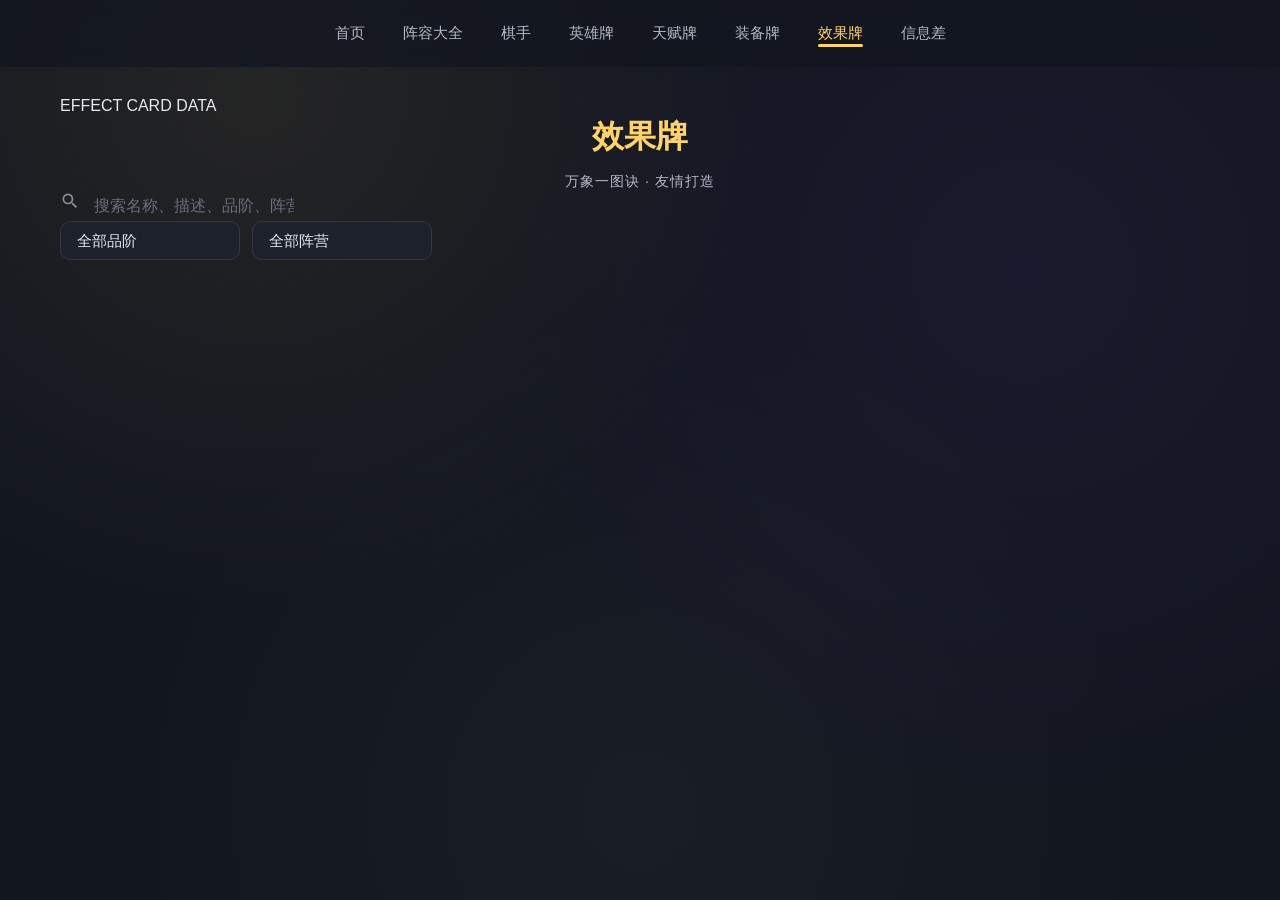
==== commit 4d8ae45a: "Update effect.html" ====
--- a/effect.html
+++ b/effect.html
@@ -22,45 +22,39 @@
 </div>
 
 <div class="container">
-  <div class="title-stack">
     <div class="subtitle-tag">EFFECT CARD DATA</div>
     <h2 class="page-title">效果牌</h2>
     <div class="desc-line">万象一图诀 · 友情打造</div>
-  </div>
 
-  <!-- 搜索筛选代码放这里 -->
-</div>
-
- <!-- 搜索框 -->
-<div class="search-box">
-    <svg width="20" height="20" viewBox="0 0 24 24" fill="#888e9c">
-        <path d="M15.5 14h-.79l-.28-.27A6.471 6.471 0 0016 9.5 6.5 6.5 0 109.5 16c1.61 0 3.09-.59 4.23-1.57l.27.28v.79l5 4.99L20.49 19l-4.99-5zm-6 0C7.01 14 5 11.99 5 9.5S7.01 5 9.5 5 14 7.01 14 9.5 11.99 14 9.5 14z"/>
-    </svg>
-    <input id="effectSearchInput" type="text" placeholder="搜索效果卡名称、描述、品阶、阵营..." />
-</div>
-<!-- 筛选区 -->
-<div class="filter-wrap">
-    <div class="filter-row">
-        <select id="effectTierFilter" class="filter-select">
-            <option value="all">全部品阶</option>
-            <option value="一阶">一阶</option>
-            <option value="二阶">二阶</option>
-            <option value="三阶">三阶</option>
-            <option value="四阶">四阶</option>
-            <option value="五阶">五阶</option>
-            <option value="六阶">六阶</option>
-        </select>
-        <select id="effectCampFilter" class="filter-select">
-            <option value="all">全部阵营</option>
-            <option value="三分之地">三分之地</option>
-            <option value="日落海">日落海</option>
-            <option value="大河流域">大河流域</option>
-            <option value="河洛">河洛</option>
-            <option value="逐鹿">逐鹿</option>
-            <!-- 后续你自己补充阵营选项 -->
-        </select>
+    <!-- 搜索框【通栏，和装备一模一样】 -->
+    <div class="search-box">
+        <svg width="20" height="20" viewBox="0 0 24 24" fill="#888e9c">
+            <path d="M15.5 14h-.79l-.28-.27A6.471 6.471 0 0016 9.5 6.5 6.5 0 109.5 16c1.61 0 3.09-.59 4.23-1.57l.27.28v.79l5 4.99L20.49 19l-4.99-5zm-6 0C7.01 14 5 11.99 5 9.5S7.01 5 9.5 5 14 7.01 14 9.5 11.99 14 9.5 14z"/>
+        </svg>
+        <input id="effectSearchInput" type="text" placeholder="搜索名称、描述、品阶、阵营..." />
     </div>
-</div>
+    <!-- 筛选区 -->
+    <div class="filter-wrap">
+        <div class="filter-row">
+            <select id="effectTierFilter" class="filter-select">
+                <option value="all">全部品阶</option>
+                <option value="一阶">一阶</option>
+                <option value="二阶">二阶</option>
+                <option value="三阶">三阶</option>
+                <option value="四阶">四阶</option>
+                <option value="五阶">五阶</option>
+                <option value="六阶">六阶</option>
+            </select>
+            <select id="effectCampFilter" class="filter-select">
+                <option value="all">全部阵营</option>
+                <option value="三分之地">三分之地</option>
+                <option value="日落海">日落海</option>
+                <option value="大河流域">大河流域</option>
+                <option value="河洛">河洛</option>
+                <option value="逐鹿">逐鹿</option>
+            </select>
+        </div>
+    </div>
 
     <!-- 效果牌列表 -->
     <div class="effect-card-grid" id="effectCardList"></div>
